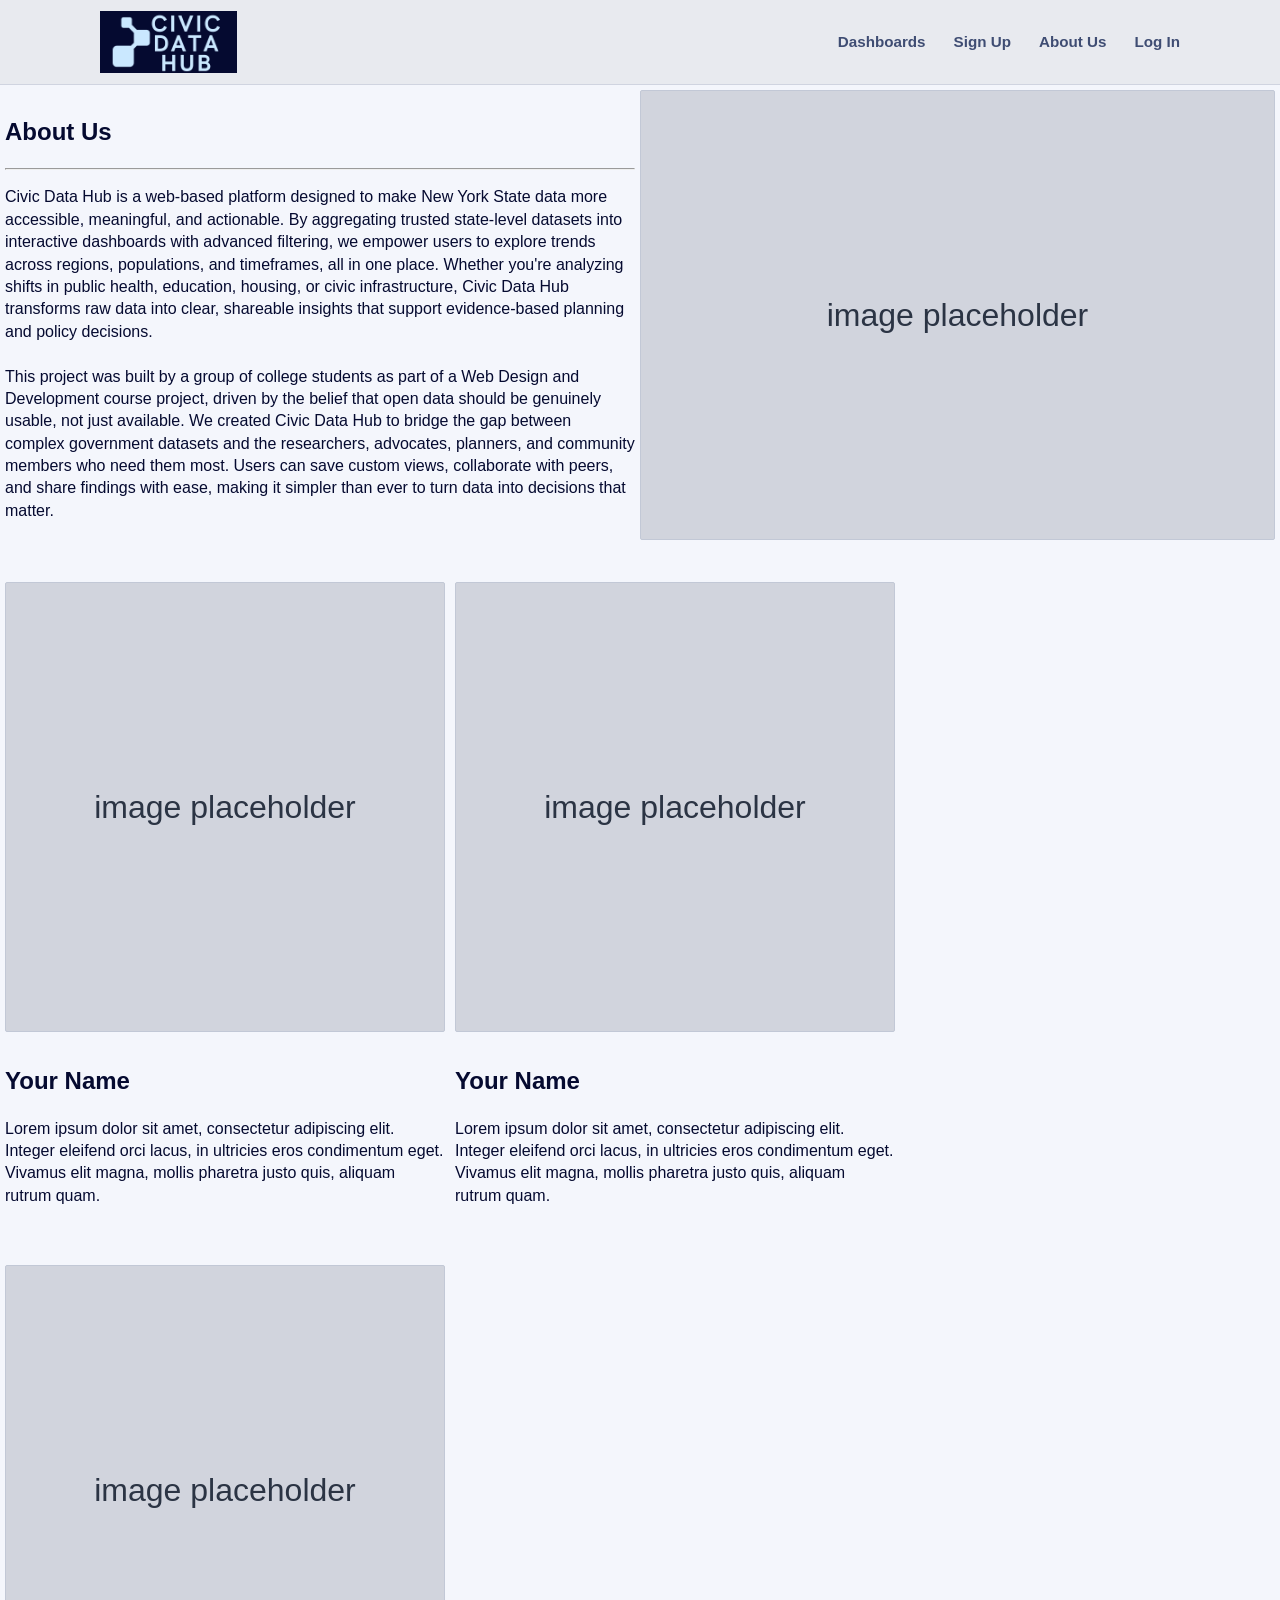
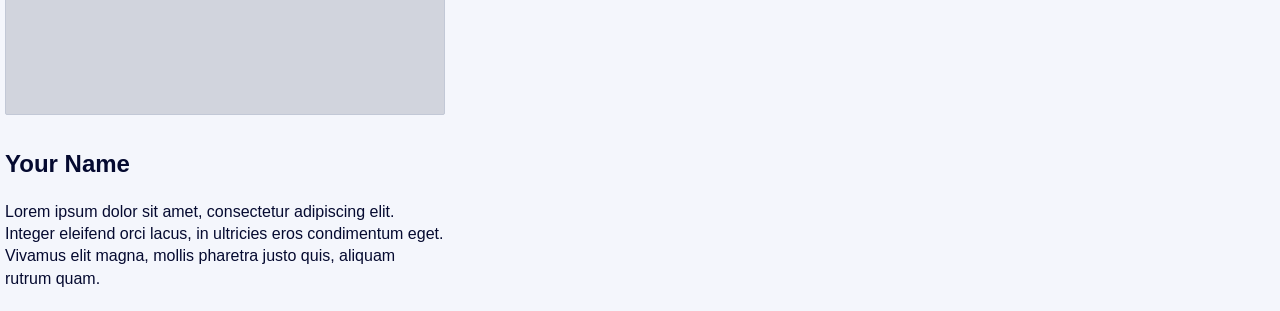
==== about.html @ f91d1399 "Add PHP forms for login, signup, logout. Prepare for MySQL integration." ====
<!doctype html>
<html lang="en">
  <head>
    <meta charset="UTF-8" />
    <meta name="viewport" content="width=device-width, initial-scale=1.0" />
    <title>Civic Data Hub | About</title>
    <link rel="icon" href="assets/favicon.ico" sizes="any" />
    <link rel="icon" type="image/png" sizes="32x32" href="assets/favicon-32.png" />
    <link rel="icon" type="image/png" href="assets/favicon.png" />
    <link rel="apple-touch-icon" href="assets/favicon.png" />
    <link rel="stylesheet" href="styles.css" />
  </head>
  <body>
    <header class="site-header">
      <div class="container nav">
        <a class="brand" href="#" aria-label="Civic Data Hub home">
          <img class="brand-logo" src="assets/logo.png" alt="Civic Data Hub" />
        </a>
        <nav aria-label="Main navigation">
          <ul>
            <li><a href="#dashboards">Dashboards</a></li>
            <li><a href="signup.php">Sign Up</a></li>
            <li><a href="about.html">About Us</a></li>
            <li><a href="login.php">Log In</a></li>
          </ul>
        </nav>
      </div>
    </header>

    <main>
		<section class="about-layout">
			<h1>About Us</h1>
			<hr>
			<p> Civic Data Hub is a web-based platform designed to make New York State data more accessible, 
			meaningful, and actionable. By aggregating trusted state-level datasets into interactive dashboards 
			with advanced filtering, we empower users to explore trends across regions, populations, and timeframes, 
			all in one place. Whether you're analyzing shifts in public health, education, housing, or civic 
			infrastructure, Civic Data Hub transforms raw data into clear, shareable insights that support 
			evidence-based planning and policy decisions.<br><br>This project was built by a group of college 
			students as part of a Web Design and Development course project, driven by the belief that open 
			data should be genuinely usable, not just available. We created Civic Data Hub to bridge the gap 
			between complex government datasets and the researchers, advocates, planners, and community members 
			who need them most. Users can save custom views, collaborate with peers, and share findings with ease, 
			making it simpler than ever to turn data into decisions that matter.</p>
		</section>
		<section class="graphic-placeholder" role="img" style="margin: 5px;">
			image placeholder
		</section>
		<section class="about-row">
			<div class="about-column">
				<p class="graphic-placeholder" role="img">image placeholder</p>
				<h2>Your Name</h2>
				<p>Lorem ipsum dolor sit amet, consectetur adipiscing elit. Integer eleifend orci lacus, 
			in ultricies eros condimentum eget. Vivamus elit magna, mollis pharetra justo quis, aliquam rutrum 
			quam.</p>
			</div>
			<div class="about-column">
				<p class="graphic-placeholder" role="img">image placeholder</p>
				<h2>Your Name</h2>
				<p>Lorem ipsum dolor sit amet, consectetur adipiscing elit. Integer eleifend orci lacus, 
			in ultricies eros condimentum eget. Vivamus elit magna, mollis pharetra justo quis, aliquam rutrum 
			quam.</p>
			</div>
			<div class="about-column">
				<p class="graphic-placeholder" role="img">image placeholder</p>
				<h2>Your Name</h2>
				<p>Lorem ipsum dolor sit amet, consectetur adipiscing elit. Integer eleifend orci lacus, 
			in ultricies eros condimentum eget. Vivamus elit magna, mollis pharetra justo quis, aliquam rutrum 
			quam.</p>
			</div>
		</section>
	</main>
  </body>
</html>
---- styles.css ----
@font-face {
  font-family: "HK Grotesk";
  src: url("fonts/hkgrotesk-light.woff2") format("woff2");
  font-weight: 300;
  font-style: normal;
  font-display: swap;
}

@font-face {
  font-family: "HK Grotesk";
  src: url("fonts/hkgrotesk-regular.woff2") format("woff2");
  font-weight: 400;
  font-style: normal;
  font-display: swap;
}

@font-face {
  font-family: "HK Grotesk";
  src: url("fonts/hkgrotesk-medium.woff2") format("woff2");
  font-weight: 500;
  font-style: normal;
  font-display: swap;
}

@font-face {
  font-family: "HK Grotesk";
  src: url("fonts/hkgrotesk-semibold.woff2") format("woff2");
  font-weight: 600;
  font-style: normal;
  font-display: swap;
}

@font-face {
  font-family: "HK Grotesk";
  src: url("fonts/hkgrotesk-bold.woff2") format("woff2");
  font-weight: 700;
  font-style: normal;
  font-display: swap;
}

:root {
  --bg: #f4f6fc;
  --header-bar: #e8eaef;
  --text: #050a30;
  --muted: #3f4d73;
  --primary: #12229d;
  --primary-dark: #050a30;
  --accent: #233dff;
  --border: #d9e2f2;
  --placeholder-media: #c5c9d4;
  --placeholder-field: #e5e8f0;
  --field-border: #cfd6e6;
  --btn-submit: #6b7280;
  --btn-submit-hover: #4b5563;
}

* {
  box-sizing: border-box;
}

html {
  font-family: "HK Grotesk", sans-serif;
}

body {
  margin: 0;
  font-family: "HK Grotesk", sans-serif;
  color: var(--text);
  background: var(--bg);
  line-height: 1.4;
}

button,
input,
select,
textarea {
  font-family: inherit;
}

.container {
  width: min(1080px, 92%);
  margin: 0 auto;
}

.site-header {
  background: var(--header-bar);
  border-bottom: 1px solid #d0d4e0;
}

.nav {
  display: flex;
  justify-content: space-between;
  align-items: center;
  min-height: 84px;
}

.brand {
  display: inline-flex;
  align-items: center;
  text-decoration: none;
  line-height: 0;
}

.brand-logo {
  display: block;
  height: 62px;
  width: auto;
  max-width: min(300px, 62vw);
}

nav ul {
  list-style: none;
  display: flex;
  flex-wrap: wrap;
  gap: clamp(0.75rem, 3vw, 1.75rem);
  padding: 0;
  margin: 0;
  justify-content: flex-end;
}

nav a {
  color: var(--muted);
  text-decoration: none;
  font-weight: 600;
  font-size: 0.95rem;
}

nav a:hover {
  color: var(--primary);
}

.home-layout {
  padding: 1.8rem 0 2.5rem;
}

.search-row {
  margin-bottom: 1.5rem;
}

.search-placeholder {
  width: min(540px, 90%);
  margin: 0 auto;
  height: 46px;
  border: 1px solid #c8cedd;
  background: var(--placeholder-field);
  color: #2d3748;
  display: grid;
  place-items: center;
  border-radius: 2px;
  font-size: 1.1rem;
  font-weight: 500;
}

.dashboard-row {
  margin-bottom: 2rem;
}

.dashboard-grid {
  display: grid;
  grid-template-columns: repeat(4, minmax(0, 1fr));
  gap: 1.2rem;
}

.dashboard-tile {
  height: 62px;
  border: 1px solid #c6ccda;
  background: #d9dce4;
  color: #1f2937;
  text-decoration: none;
  display: grid;
  place-items: center;
  border-radius: 2px;
  font-size: 1.05rem;
  font-weight: 500;
}

.content-grid {
  display: grid;
  grid-template-columns: 1.35fr 0.65fr;
  gap: 2rem;
  align-items: start;
}

.graphic-placeholder {
  min-height: 450px;
  border: 1px solid #c2c8d6;
  background: #d1d4dd;
  border-radius: 2px;
  display: grid;
  place-items: center;
  color: #2b3444;
  font-size: 2rem;
  text-align: center;
  padding: 1rem;
}

.insight-column {
  display: flex;
  flex-direction: column;
  align-items: center;
  gap: 2rem;
}

.insight-text {
  margin: 1.4rem 0 0;
  width: 100%;
  color: #2f3642;
  font-size: 1.15rem;
  line-height: 1.35;
}

.datapoint-box {
  width: min(220px, 100%);
  height: 130px;
  border: 1px solid #c6ccda;
  background: #d9dce4;
  display: grid;
  place-items: center;
  color: #2b3444;
  font-size: 2rem;
  border-radius: 2px;
}

.about-layout{
  float: left;
  width: 50%;
  padding: 5px;
}

.about-column {
  float: left;
  width: 450px;
  padding: 5px;
}

.about-row::after {
  content: "";
  clear: both;
  display: table;
}

@media (max-width: 920px) {
  .nav {
    flex-wrap: wrap;
    gap: 0.75rem;
    padding: 0.75rem 0;
  }

  .brand-logo {
    height: 54px;
  }

  .dashboard-grid {
    grid-template-columns: repeat(2, minmax(0, 1fr));
  }

  .content-grid {
    grid-template-columns: 1fr;
  }

  .graphic-placeholder {
    min-height: 300px;
    font-size: 1.5rem;
  }

  .insight-column {
    align-items: flex-start;
    gap: 1rem;
  }
}

/* ── Auth pages (login / signup) ────────────────────────── */

.auth-section {
  display: flex;
  justify-content: center;
  padding: 3rem 0 4rem;
}

.auth-card {
  width: min(460px, 100%);
  background: #fff;
  border: 1px solid var(--border);
  border-radius: 6px;
  padding: 2.5rem 2rem;
}

.auth-card h1 {
  margin: 0 0 0.3rem;
  font-size: 1.6rem;
  color: var(--primary-dark);
}

.auth-subtitle {
  margin: 0 0 1.5rem;
  color: var(--muted);
  font-size: 0.95rem;
}

.auth-form {
  display: flex;
  flex-direction: column;
  gap: 1.1rem;
}

.form-group {
  display: flex;
  flex-direction: column;
  gap: 0.3rem;
}

.form-group label {
  font-weight: 600;
  font-size: 0.9rem;
  color: var(--text);
}

.form-group input {
  padding: 0.65rem 0.75rem;
  border: 1px solid var(--field-border);
  border-radius: 4px;
  font-size: 0.95rem;
  background: var(--placeholder-field);
  color: var(--text);
  transition: border-color 0.2s;
}

.form-group input:focus {
  outline: none;
  border-color: var(--accent);
  background: #fff;
}

.btn-submit {
  margin-top: 0.5rem;
  padding: 0.7rem;
  background: var(--btn-submit);
  color: #fff;
  border: none;
  border-radius: 4px;
  font-size: 1rem;
  font-weight: 600;
  cursor: pointer;
  transition: background 0.2s;
}

.btn-submit:hover {
  background: var(--btn-submit-hover);
}

.form-message {
  padding: 0.7rem 0.9rem;
  border-radius: 4px;
  font-size: 0.9rem;
  margin-bottom: 0.5rem;
}

.form-message.error {
  background: #fef2f2;
  color: #991b1b;
  border: 1px solid #fecaca;
}

.form-message.success {
  background: #f0fdf4;
  color: #166534;
  border: 1px solid #bbf7d0;
}

.form-message.success a {
  color: #166534;
  font-weight: 600;
}

.auth-switch {
  margin-top: 1.2rem;
  text-align: center;
  font-size: 0.9rem;
  color: var(--muted);
}

.auth-switch a {
  color: var(--accent);
  text-decoration: none;
  font-weight: 600;
}

.auth-switch a:hover {
  text-decoration: underline;
}
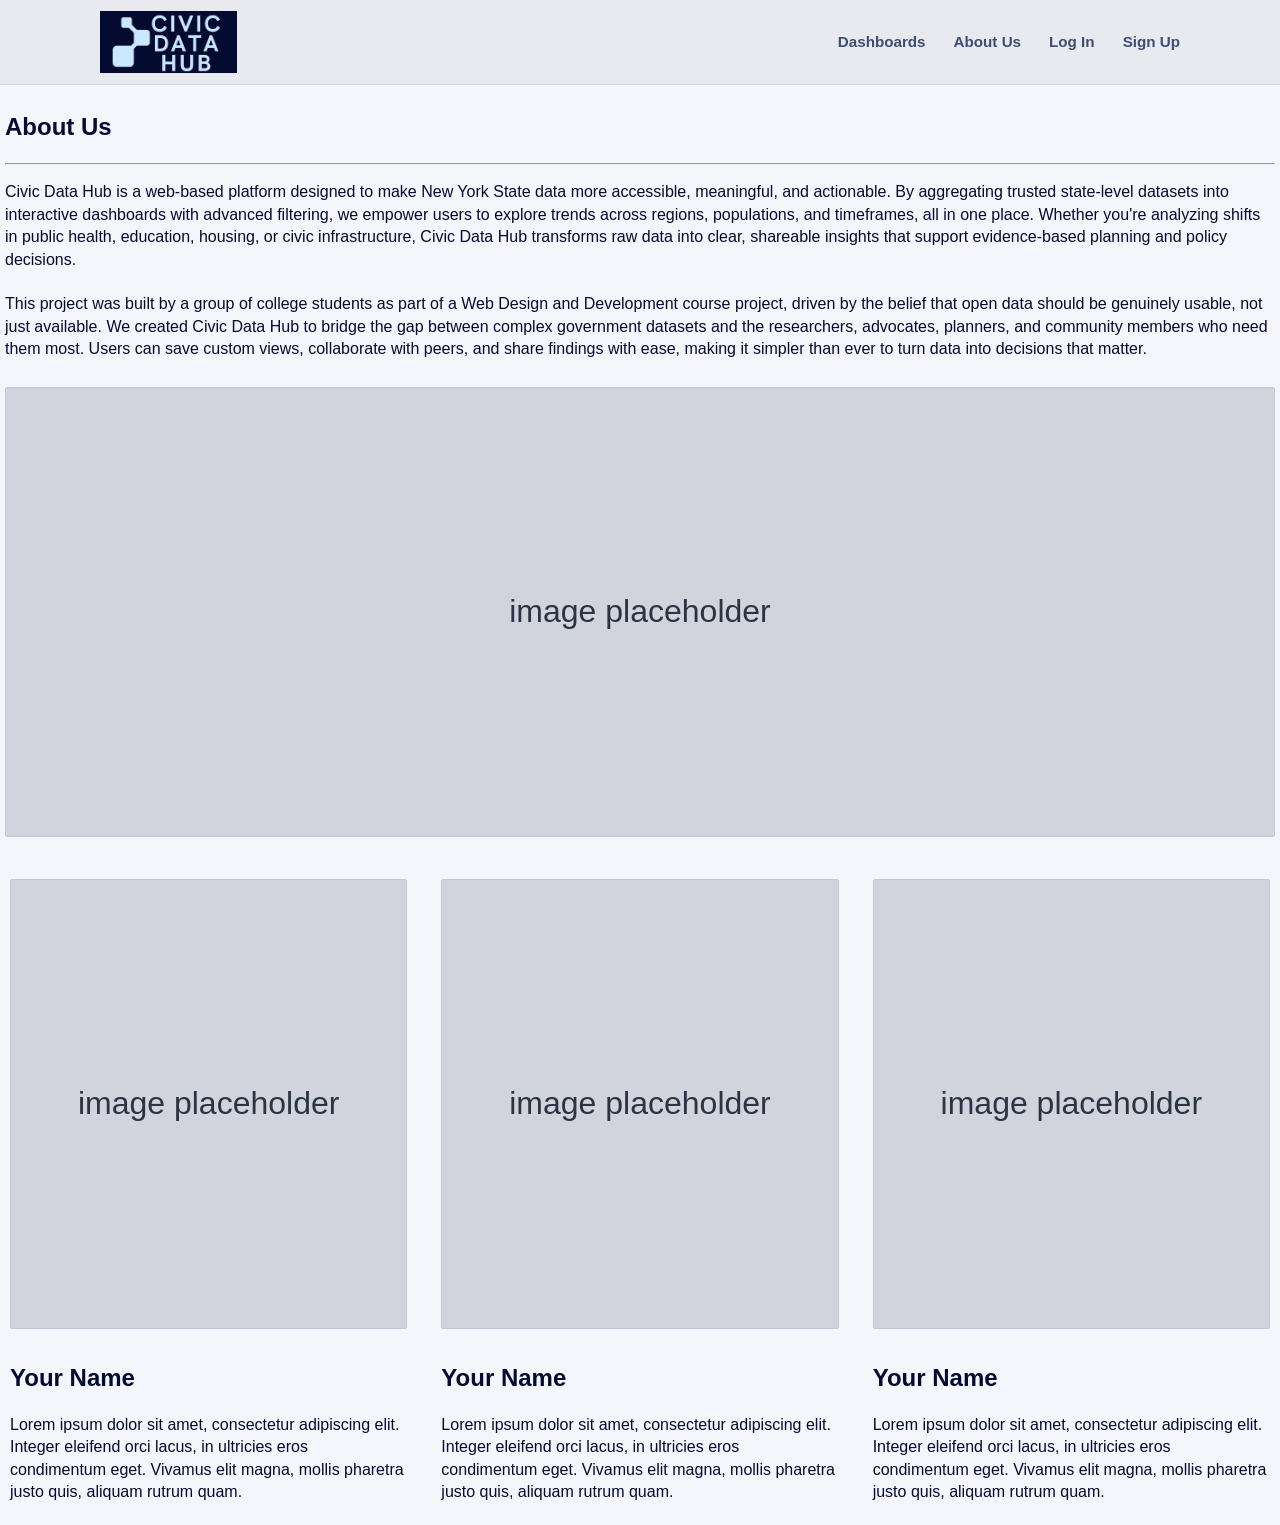
==== commit cb0fbce5: "reorder nav links, condense & organize stylesheet" ====
--- a/about.html
+++ b/about.html
@@ -1,47 +1,49 @@
 <!doctype html>
 <html lang="en">
-  <head>
-    <meta charset="UTF-8" />
-    <meta name="viewport" content="width=device-width, initial-scale=1.0" />
-    <title>Civic Data Hub | About</title>
-    <link rel="icon" href="assets/favicon.ico" sizes="any" />
-    <link rel="icon" type="image/png" sizes="32x32" href="assets/favicon-32.png" />
-    <link rel="icon" type="image/png" href="assets/favicon.png" />
-    <link rel="apple-touch-icon" href="assets/favicon.png" />
-    <link rel="stylesheet" href="styles.css" />
-  </head>
-  <body>
-    <header class="site-header">
-      <div class="container nav">
-        <a class="brand" href="#" aria-label="Civic Data Hub home">
-          <img class="brand-logo" src="assets/logo.png" alt="Civic Data Hub" />
-        </a>
-        <nav aria-label="Main navigation">
-          <ul>
-            <li><a href="#dashboards">Dashboards</a></li>
-            <li><a href="signup.php">Sign Up</a></li>
-            <li><a href="about.html">About Us</a></li>
-            <li><a href="login.php">Log In</a></li>
-          </ul>
-        </nav>
-      </div>
-    </header>
 
-    <main>
+<head>
+	<meta charset="UTF-8" />
+	<meta name="viewport" content="width=device-width, initial-scale=1.0" />
+	<title>Civic Data Hub | About</title>
+	<link rel="icon" href="assets/favicon.ico" sizes="any" />
+	<link rel="icon" type="image/png" sizes="32x32" href="assets/favicon-32.png" />
+	<link rel="icon" type="image/png" href="assets/favicon.png" />
+	<link rel="apple-touch-icon" href="assets/favicon.png" />
+	<link rel="stylesheet" href="styles.css?v=2" />
+</head>
+
+<body>
+	<header class="site-header">
+		<div class="container nav">
+			<a class="brand" href="index.html" aria-label="Civic Data Hub home">
+				<img class="brand-logo" src="assets/logo.png" alt="Civic Data Hub" />
+			</a>
+			<nav aria-label="Main navigation">
+				<ul>
+					<li><a href="index.html#dashboards">Dashboards</a></li>
+					<li><a href="about.html">About Us</a></li>
+					<li><a href="login.php">Log In</a></li>
+					<li><a href="signup.php">Sign Up</a></li>
+				</ul>
+			</nav>
+		</div>
+	</header>
+
+	<main>
 		<section class="about-layout">
 			<h1>About Us</h1>
 			<hr>
-			<p> Civic Data Hub is a web-based platform designed to make New York State data more accessible, 
-			meaningful, and actionable. By aggregating trusted state-level datasets into interactive dashboards 
-			with advanced filtering, we empower users to explore trends across regions, populations, and timeframes, 
-			all in one place. Whether you're analyzing shifts in public health, education, housing, or civic 
-			infrastructure, Civic Data Hub transforms raw data into clear, shareable insights that support 
-			evidence-based planning and policy decisions.<br><br>This project was built by a group of college 
-			students as part of a Web Design and Development course project, driven by the belief that open 
-			data should be genuinely usable, not just available. We created Civic Data Hub to bridge the gap 
-			between complex government datasets and the researchers, advocates, planners, and community members 
-			who need them most. Users can save custom views, collaborate with peers, and share findings with ease, 
-			making it simpler than ever to turn data into decisions that matter.</p>
+			<p> Civic Data Hub is a web-based platform designed to make New York State data more accessible,
+				meaningful, and actionable. By aggregating trusted state-level datasets into interactive dashboards
+				with advanced filtering, we empower users to explore trends across regions, populations, and timeframes,
+				all in one place. Whether you're analyzing shifts in public health, education, housing, or civic
+				infrastructure, Civic Data Hub transforms raw data into clear, shareable insights that support
+				evidence-based planning and policy decisions.<br><br>This project was built by a group of college
+				students as part of a Web Design and Development course project, driven by the belief that open
+				data should be genuinely usable, not just available. We created Civic Data Hub to bridge the gap
+				between complex government datasets and the researchers, advocates, planners, and community members
+				who need them most. Users can save custom views, collaborate with peers, and share findings with ease,
+				making it simpler than ever to turn data into decisions that matter.</p>
 		</section>
 		<section class="graphic-placeholder" role="img" style="margin: 5px;">
 			image placeholder
@@ -50,25 +52,26 @@
 			<div class="about-column">
 				<p class="graphic-placeholder" role="img">image placeholder</p>
 				<h2>Your Name</h2>
-				<p>Lorem ipsum dolor sit amet, consectetur adipiscing elit. Integer eleifend orci lacus, 
-			in ultricies eros condimentum eget. Vivamus elit magna, mollis pharetra justo quis, aliquam rutrum 
-			quam.</p>
+				<p>Lorem ipsum dolor sit amet, consectetur adipiscing elit. Integer eleifend orci lacus,
+					in ultricies eros condimentum eget. Vivamus elit magna, mollis pharetra justo quis, aliquam rutrum
+					quam.</p>
 			</div>
 			<div class="about-column">
 				<p class="graphic-placeholder" role="img">image placeholder</p>
 				<h2>Your Name</h2>
-				<p>Lorem ipsum dolor sit amet, consectetur adipiscing elit. Integer eleifend orci lacus, 
-			in ultricies eros condimentum eget. Vivamus elit magna, mollis pharetra justo quis, aliquam rutrum 
-			quam.</p>
+				<p>Lorem ipsum dolor sit amet, consectetur adipiscing elit. Integer eleifend orci lacus,
+					in ultricies eros condimentum eget. Vivamus elit magna, mollis pharetra justo quis, aliquam rutrum
+					quam.</p>
 			</div>
 			<div class="about-column">
 				<p class="graphic-placeholder" role="img">image placeholder</p>
 				<h2>Your Name</h2>
-				<p>Lorem ipsum dolor sit amet, consectetur adipiscing elit. Integer eleifend orci lacus, 
-			in ultricies eros condimentum eget. Vivamus elit magna, mollis pharetra justo quis, aliquam rutrum 
-			quam.</p>
+				<p>Lorem ipsum dolor sit amet, consectetur adipiscing elit. Integer eleifend orci lacus,
+					in ultricies eros condimentum eget. Vivamus elit magna, mollis pharetra justo quis, aliquam rutrum
+					quam.</p>
 			</div>
 		</section>
 	</main>
-  </body>
-</html>
+</body>
+
+</html>
--- a/styles.css
+++ b/styles.css
@@ -1,3 +1,5 @@
+/* ================= FONTS ====================== */
+
 @font-face {
   font-family: "HK Grotesk";
   src: url("fonts/hkgrotesk-light.woff2") format("woff2");
@@ -37,6 +39,8 @@
   font-style: normal;
   font-display: swap;
 }
+
+/* ================= VARIABLES ====================== */
 
 :root {
   --bg: #f4f6fc;
@@ -47,19 +51,18 @@
   --primary-dark: #050a30;
   --accent: #233dff;
   --border: #d9e2f2;
-  --placeholder-media: #c5c9d4;
-  --placeholder-field: #e5e8f0;
+  --placeholder-bg: #d1d4dd;
+  --placeholder-border: #c2c8d6;
+  --field-bg: #e5e8f0;
   --field-border: #cfd6e6;
-  --btn-submit: #6b7280;
-  --btn-submit-hover: #4b5563;
-}
-
-* {
+  --btn-bg: #6b7280;
+  --btn-hover: #4b5563;
+}
+
+/* ================= BASE ====================== */
+
+*, *::before, *::after {
   box-sizing: border-box;
-}
-
-html {
-  font-family: "HK Grotesk", sans-serif;
 }
 
 body {
@@ -70,17 +73,22 @@
   line-height: 1.4;
 }
 
-button,
-input,
-select,
-textarea {
+button, input, select, textarea {
   font-family: inherit;
 }
+
+h1, h2, h3 {
+  color: var(--primary-dark);
+}
+
+/* ================= LAYOUT ====================== */
 
 .container {
   width: min(1080px, 92%);
   margin: 0 auto;
 }
+
+/* ================= HEADER & NAV ====================== */
 
 .site-header {
   background: var(--header-bar);
@@ -129,21 +137,19 @@
   color: var(--primary);
 }
 
+/* ================= HOME PAGE ====================== */
+
 .home-layout {
   padding: 1.8rem 0 2.5rem;
 }
 
-.search-row {
-  margin-bottom: 1.5rem;
-}
-
 .search-placeholder {
   width: min(540px, 90%);
-  margin: 0 auto;
+  margin: 0 auto 1.5rem;
   height: 46px;
   border: 1px solid #c8cedd;
-  background: var(--placeholder-field);
-  color: #2d3748;
+  background: var(--field-bg);
+  color: var(--text);
   display: grid;
   place-items: center;
   border-radius: 2px;
@@ -151,14 +157,11 @@
   font-weight: 500;
 }
 
-.dashboard-row {
-  margin-bottom: 2rem;
-}
-
 .dashboard-grid {
   display: grid;
   grid-template-columns: repeat(4, minmax(0, 1fr));
   gap: 1.2rem;
+  margin-bottom: 2rem;
 }
 
 .dashboard-tile {
@@ -183,8 +186,8 @@
 
 .graphic-placeholder {
   min-height: 450px;
-  border: 1px solid #c2c8d6;
-  background: #d1d4dd;
+  border: 1px solid var(--placeholder-border);
+  background: var(--placeholder-bg);
   border-radius: 2px;
   display: grid;
   place-items: center;
@@ -221,24 +224,248 @@
   border-radius: 2px;
 }
 
-.about-layout{
-  float: left;
-  width: 50%;
+/* ================= ABOUT PAGE ====================== */
+
+.about-layout {
+  width: 100%;
   padding: 5px;
 }
 
+.about-row {
+  display: flex;
+  flex-wrap: wrap;
+  gap: 1.5rem;
+  padding: 0 5px;
+}
+
 .about-column {
-  float: left;
-  width: 450px;
+  flex: 1 1 260px;
+  min-width: 0;
   padding: 5px;
 }
 
-.about-row::after {
-  content: "";
-  clear: both;
-  display: table;
-}
-
+/* ================= SHARED COMPONENTS ====================== */
+
+/* Muted subtitle text used on auth and account pages */
+.muted-text {
+  margin: 0 0 1.2rem;
+  color: var(--muted);
+  font-size: 0.9rem;
+}
+
+/* Card: white bordered box used on auth and account pages */
+.card {
+  background: #fff;
+  border: 1px solid var(--border);
+  border-radius: 6px;
+  padding: 2rem;
+}
+
+/* Form inputs */
+.form-group {
+  display: flex;
+  flex-direction: column;
+  gap: 0.3rem;
+  margin-bottom: 1.1rem;
+}
+
+.form-group label {
+  font-weight: 600;
+  font-size: 0.9rem;
+}
+
+.form-group input {
+  padding: 0.65rem 0.75rem;
+  border: 1px solid var(--field-border);
+  border-radius: 4px;
+  font-size: 0.95rem;
+  background: var(--field-bg);
+  color: var(--text);
+  transition: border-color 0.2s;
+}
+
+.form-group input:focus {
+  outline: none;
+  border-color: var(--accent);
+  background: #fff;
+}
+
+/* Primary action button */
+.btn {
+  display: block;
+  width: 100%;
+  margin-top: 0.5rem;
+  padding: 0.7rem;
+  background: var(--btn-bg);
+  color: #fff;
+  border: none;
+  border-radius: 4px;
+  font-size: 1rem;
+  font-weight: 600;
+  cursor: pointer;
+  text-align: center;
+  text-decoration: none;
+  transition: background 0.2s;
+}
+
+.btn:hover {
+  background: var(--btn-hover);
+}
+
+.btn.btn-danger {
+  background: #dc2626;
+}
+
+.btn.btn-danger:hover {
+  background: #b91c1c;
+}
+
+/* Inline status messages */
+.msg {
+  padding: 0.7rem 0.9rem;
+  border-radius: 4px;
+  font-size: 0.9rem;
+  margin-bottom: 0.75rem;
+}
+
+.msg.error {
+  background: #fef2f2;
+  color: #991b1b;
+  border: 1px solid #fecaca;
+}
+
+.msg.success {
+  background: #f0fdf4;
+  color: #166534;
+  border: 1px solid #bbf7d0;
+}
+
+.msg.success a {
+  color: #166534;
+  font-weight: 600;
+}
+
+/* ================= AUTH PAGES ====================== */
+
+.auth-section {
+  display: flex;
+  justify-content: center;
+  padding: 3rem 0 4rem;
+}
+
+.auth-section .card {
+  width: min(460px, 100%);
+  padding: 2.5rem 2rem;
+}
+
+.auth-section h1 {
+  margin: 0 0 0.3rem;
+  font-size: 1.6rem;
+}
+
+.auth-form {
+  display: flex;
+  flex-direction: column;
+}
+
+/* "Already have account?" switch link */
+.auth-switch {
+  margin-top: 1.2rem;
+  text-align: center;
+  font-size: 0.9rem;
+  color: var(--muted);
+}
+
+.auth-switch a {
+  color: var(--accent);
+  text-decoration: none;
+  font-weight: 600;
+}
+
+.auth-switch a:hover {
+  text-decoration: underline;
+}
+
+/* ================= ACCOUNT PAGE ====================== */
+
+.account-section {
+  padding: 2.5rem 0 4rem;
+}
+
+.account-section .container {
+  display: grid;
+  grid-template-columns: 1fr 1.4fr;
+  gap: 1.5rem;
+  align-items: start;
+}
+
+.account-section h2 {
+  margin: 0 0 1rem;
+  font-size: 1.1rem;
+}
+
+/* Detail rows (username, email, etc.) */
+.detail-row {
+  display: flex;
+  justify-content: space-between;
+  padding: 0.6rem 0;
+  border-bottom: 1px solid #eef0f6;
+  font-size: 0.9rem;
+}
+
+.detail-row:last-of-type {
+  border-bottom: none;
+}
+
+.detail-row strong {
+  color: var(--muted);
+  font-weight: 600;
+}
+
+/* Saved views grid */
+.views-grid {
+  display: grid;
+  grid-template-columns: repeat(auto-fill, minmax(200px, 1fr));
+  gap: 1rem;
+}
+
+.view-tile {
+  padding: 1rem;
+  border: 1px solid var(--border);
+  border-radius: 4px;
+  background: var(--bg);
+}
+
+.view-tile h3 {
+  margin: 0 0 0.3rem;
+  font-size: 0.95rem;
+}
+
+.view-tile p {
+  margin: 0.25rem 0 0;
+  font-size: 0.8rem;
+  color: var(--muted);
+}
+
+/* Empty state */
+.empty-state {
+  text-align: center;
+  padding: 2rem 1rem;
+  color: var(--muted);
+}
+
+.empty-state p {
+  margin: 0 0 1rem;
+}
+
+.empty-state .btn {
+  width: auto;
+  display: inline-block;
+  padding: 0.6rem 1.4rem;
+}
+
+/* ================= MEDIA QUERIES ====================== */
+/* --- Tablet --- */
 @media (max-width: 920px) {
   .nav {
     flex-wrap: wrap;
@@ -254,7 +481,7 @@
     grid-template-columns: repeat(2, minmax(0, 1fr));
   }
 
-  .content-grid {
+  .content-grid, .account-section .container {
     grid-template-columns: 1fr;
   }
 
@@ -267,124 +494,31 @@
     align-items: flex-start;
     gap: 1rem;
   }
-}
-
-/* ── Auth pages (login / signup) ────────────────────────── */
-
-.auth-section {
-  display: flex;
-  justify-content: center;
-  padding: 3rem 0 4rem;
-}
-
-.auth-card {
-  width: min(460px, 100%);
-  background: #fff;
-  border: 1px solid var(--border);
-  border-radius: 6px;
-  padding: 2.5rem 2rem;
-}
-
-.auth-card h1 {
-  margin: 0 0 0.3rem;
-  font-size: 1.6rem;
-  color: var(--primary-dark);
-}
-
-.auth-subtitle {
-  margin: 0 0 1.5rem;
-  color: var(--muted);
-  font-size: 0.95rem;
-}
-
-.auth-form {
-  display: flex;
-  flex-direction: column;
-  gap: 1.1rem;
-}
-
-.form-group {
-  display: flex;
-  flex-direction: column;
-  gap: 0.3rem;
-}
-
-.form-group label {
-  font-weight: 600;
-  font-size: 0.9rem;
-  color: var(--text);
-}
-
-.form-group input {
-  padding: 0.65rem 0.75rem;
-  border: 1px solid var(--field-border);
-  border-radius: 4px;
-  font-size: 0.95rem;
-  background: var(--placeholder-field);
-  color: var(--text);
-  transition: border-color 0.2s;
-}
-
-.form-group input:focus {
-  outline: none;
-  border-color: var(--accent);
-  background: #fff;
-}
-
-.btn-submit {
-  margin-top: 0.5rem;
-  padding: 0.7rem;
-  background: var(--btn-submit);
-  color: #fff;
-  border: none;
-  border-radius: 4px;
-  font-size: 1rem;
-  font-weight: 600;
-  cursor: pointer;
-  transition: background 0.2s;
-}
-
-.btn-submit:hover {
-  background: var(--btn-submit-hover);
-}
-
-.form-message {
-  padding: 0.7rem 0.9rem;
-  border-radius: 4px;
-  font-size: 0.9rem;
-  margin-bottom: 0.5rem;
-}
-
-.form-message.error {
-  background: #fef2f2;
-  color: #991b1b;
-  border: 1px solid #fecaca;
-}
-
-.form-message.success {
-  background: #f0fdf4;
-  color: #166534;
-  border: 1px solid #bbf7d0;
-}
-
-.form-message.success a {
-  color: #166534;
-  font-weight: 600;
-}
-
-.auth-switch {
-  margin-top: 1.2rem;
-  text-align: center;
-  font-size: 0.9rem;
-  color: var(--muted);
-}
-
-.auth-switch a {
-  color: var(--accent);
-  text-decoration: none;
-  font-weight: 600;
-}
-
-.auth-switch a:hover {
-  text-decoration: underline;
-}
+
+  .about-column {
+    flex: 1 1 100%;
+  }
+
+  .auth-section .card {
+    padding: 1.75rem 1.25rem;
+  }
+}
+
+/* --- Mobile --- */
+@media (max-width: 480px) {
+  nav ul {
+    gap: 0.5rem;
+  }
+
+  nav a {
+    font-size: 0.85rem;
+  }
+
+  .dashboard-grid {
+    grid-template-columns: 1fr 1fr;
+  }
+
+  .auth-section .card {
+    padding: 1.25rem 1rem;
+  }
+}
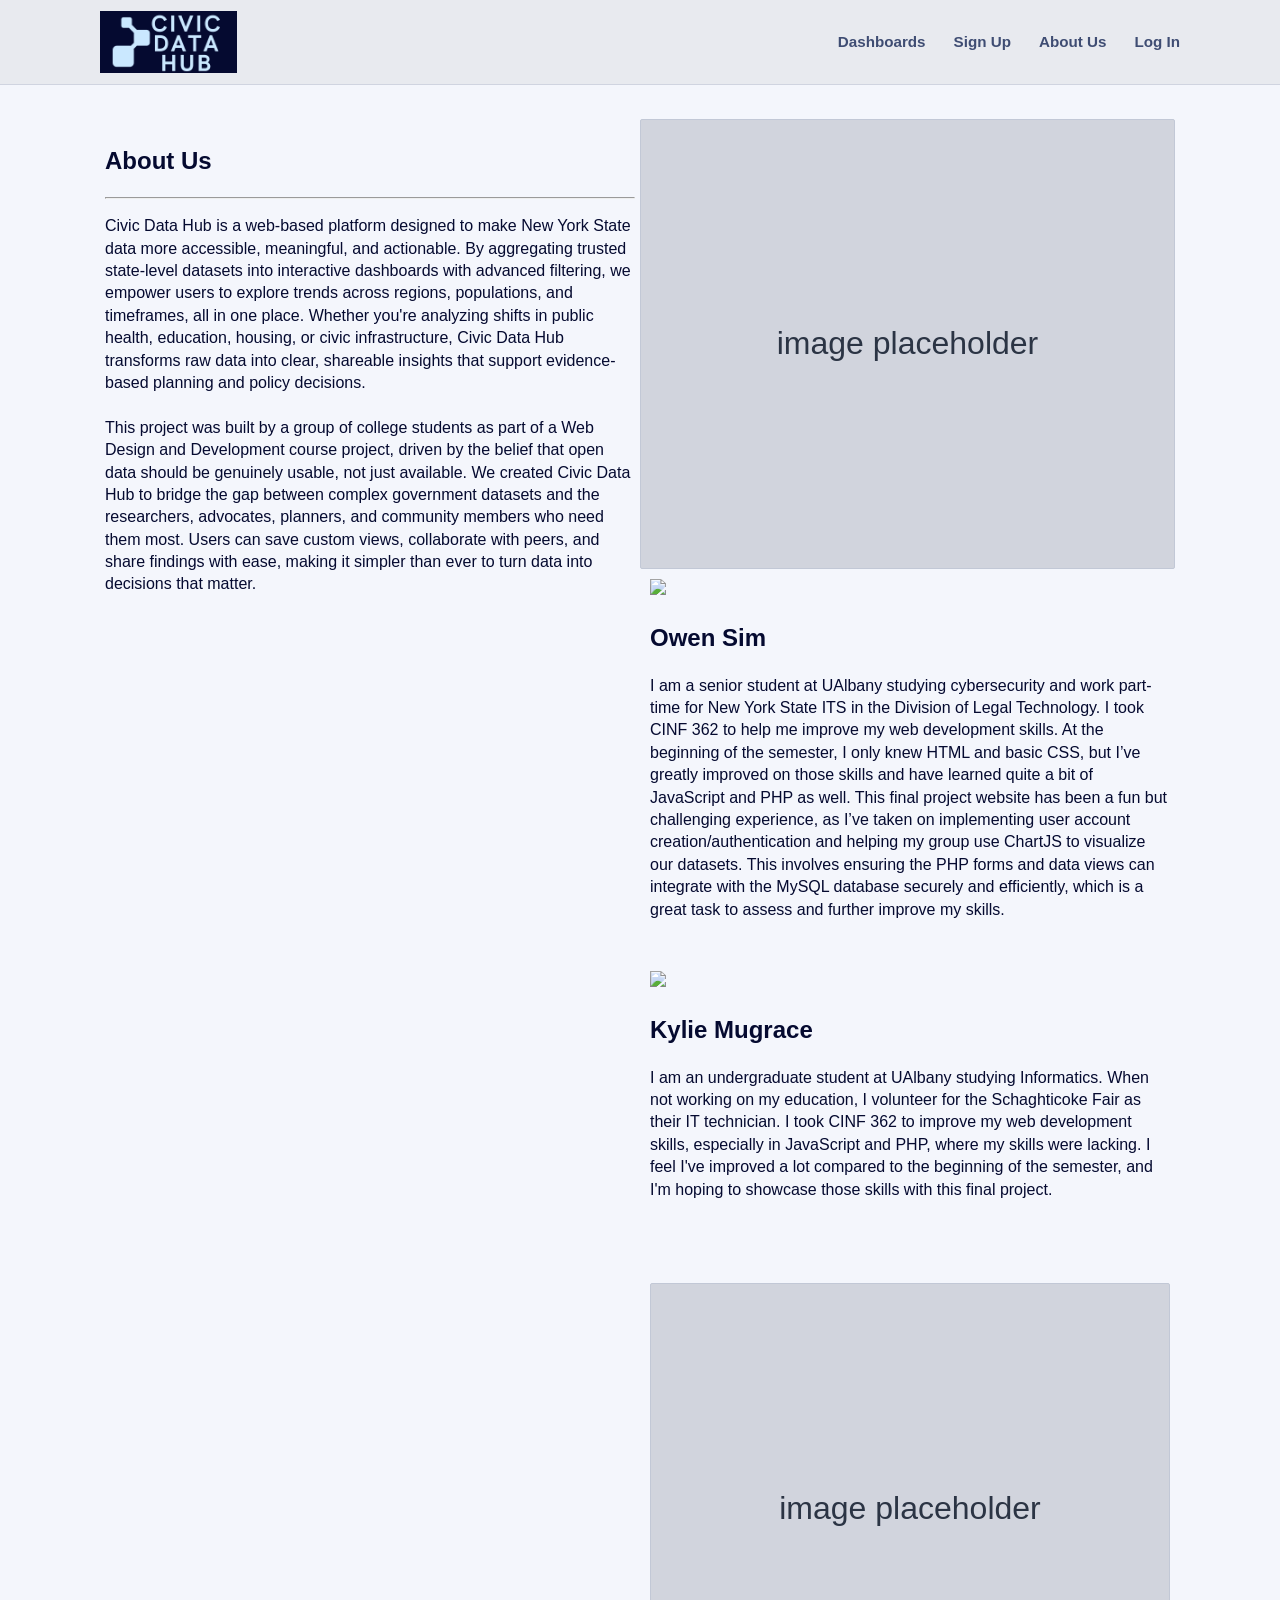
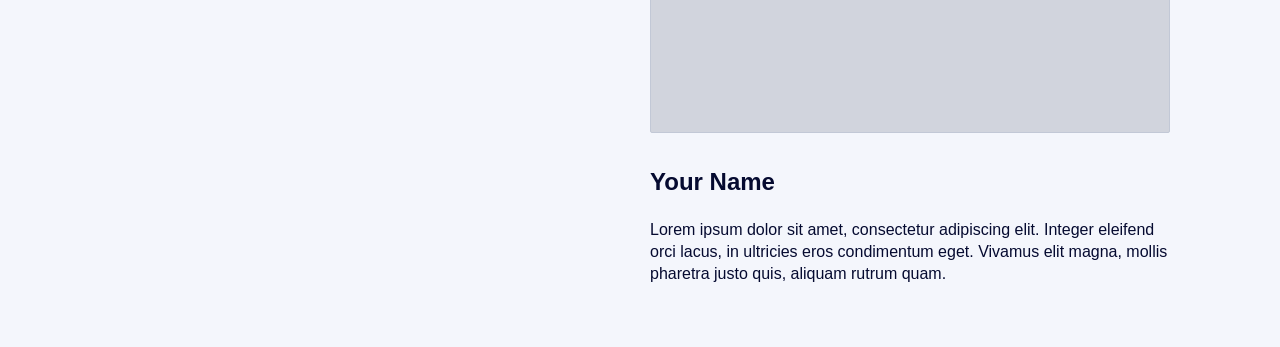
==== commit 0fd00bf5: "Add files via upload" ====
--- a/about.html
+++ b/about.html
@@ -9,7 +9,7 @@
 	<link rel="icon" type="image/png" sizes="32x32" href="assets/favicon-32.png" />
 	<link rel="icon" type="image/png" href="assets/favicon.png" />
 	<link rel="apple-touch-icon" href="assets/favicon.png" />
-	<link rel="stylesheet" href="styles.css?v=2" />
+	<link rel="stylesheet" href="styles.css" />
 </head>
 
 <body>
@@ -21,19 +21,19 @@
 			<nav aria-label="Main navigation">
 				<ul>
 					<li><a href="index.html#dashboards">Dashboards</a></li>
+					<li><a href="signup.php">Sign Up</a></li>
 					<li><a href="about.html">About Us</a></li>
 					<li><a href="login.php">Log In</a></li>
-					<li><a href="signup.php">Sign Up</a></li>
 				</ul>
 			</nav>
 		</div>
 	</header>
-
-	<main>
-		<section class="about-layout">
-			<h1>About Us</h1>
-			<hr>
-			<p> Civic Data Hub is a web-based platform designed to make New York State data more accessible,
+	<main class="about-layout">
+		<div class="container">
+			<section class="about-text">
+				<h1>About Us</h1>
+				<hr>
+				<p> Civic Data Hub is a web-based platform designed to make New York State data more accessible,
 				meaningful, and actionable. By aggregating trusted state-level datasets into interactive dashboards
 				with advanced filtering, we empower users to explore trends across regions, populations, and timeframes,
 				all in one place. Whether you're analyzing shifts in public health, education, housing, or civic
@@ -44,31 +44,37 @@
 				between complex government datasets and the researchers, advocates, planners, and community members
 				who need them most. Users can save custom views, collaborate with peers, and share findings with ease,
 				making it simpler than ever to turn data into decisions that matter.</p>
-		</section>
-		<section class="graphic-placeholder" role="img" style="margin: 5px;">
-			image placeholder
-		</section>
-		<section class="about-row">
-			<div class="about-column">
-				<p class="graphic-placeholder" role="img">image placeholder</p>
-				<h2>Your Name</h2>
-				<p>Lorem ipsum dolor sit amet, consectetur adipiscing elit. Integer eleifend orci lacus,
+			</section>
+			<section class="graphic-placeholder" role="img" style="margin: 5px;">
+				image placeholder
+			</section>
+			<section class="about-row">
+				<div class="about-column">
+					<img src="assets/Portrait-OS.png" role="img">
+					<h2>Owen Sim</h2>
+					<p>I am a senior student at UAlbany studying cybersecurity and work part-time for New York State ITS 
+					in the Division of Legal Technology. I took CINF 362 to help me improve my web development skills. At 
+					the beginning of the semester, I only knew HTML and basic CSS, but I’ve greatly improved on those skills 
+					and have learned quite a bit of JavaScript and PHP as well. This final project website has been a fun but 
+					challenging experience, as I’ve taken on implementing user account creation/authentication and helping my 
+					group use ChartJS to visualize our datasets. This involves ensuring the PHP forms and data views can integrate 
+					with the MySQL database securely and efficiently, which is a great task to assess and further improve my skills.</p>
+				</div>
+				<div class="about-column">
+					<img src="assets/Portrait-KM.png" role="img">
+					<h2>Kylie Mugrace</h2>
+					<p>I am an undergraduate student at UAlbany studying Informatics. When not working on my education, I volunteer 
+					for the Schaghticoke Fair as their IT technician. I took CINF 362 to improve my web development skills, especially 
+					in JavaScript and PHP, where my skills were lacking. I feel I've improved a lot compared to the beginning of the 
+					semester, and I'm hoping to showcase those skills with this final project.</p>
+				</div>
+				<div class="about-column">
+					<p class="graphic-placeholder" role="img">image placeholder</p>
+					<h2>Your Name</h2>
+					<p>Lorem ipsum dolor sit amet, consectetur adipiscing elit. Integer eleifend orci lacus,
 					in ultricies eros condimentum eget. Vivamus elit magna, mollis pharetra justo quis, aliquam rutrum
 					quam.</p>
-			</div>
-			<div class="about-column">
-				<p class="graphic-placeholder" role="img">image placeholder</p>
-				<h2>Your Name</h2>
-				<p>Lorem ipsum dolor sit amet, consectetur adipiscing elit. Integer eleifend orci lacus,
-					in ultricies eros condimentum eget. Vivamus elit magna, mollis pharetra justo quis, aliquam rutrum
-					quam.</p>
-			</div>
-			<div class="about-column">
-				<p class="graphic-placeholder" role="img">image placeholder</p>
-				<h2>Your Name</h2>
-				<p>Lorem ipsum dolor sit amet, consectetur adipiscing elit. Integer eleifend orci lacus,
-					in ultricies eros condimentum eget. Vivamus elit magna, mollis pharetra justo quis, aliquam rutrum
-					quam.</p>
+				</div>
 			</div>
 		</section>
 	</main>
--- a/styles.css
+++ b/styles.css
@@ -227,8 +227,13 @@
 /* ================= ABOUT PAGE ====================== */
 
 .about-layout {
-  width: 100%;
+  padding: 1.8rem 0 2.5rem;
+}
+
+.about-text {
+  width: 50%;
   padding: 5px;
+  float: left;
 }
 
 .about-row {
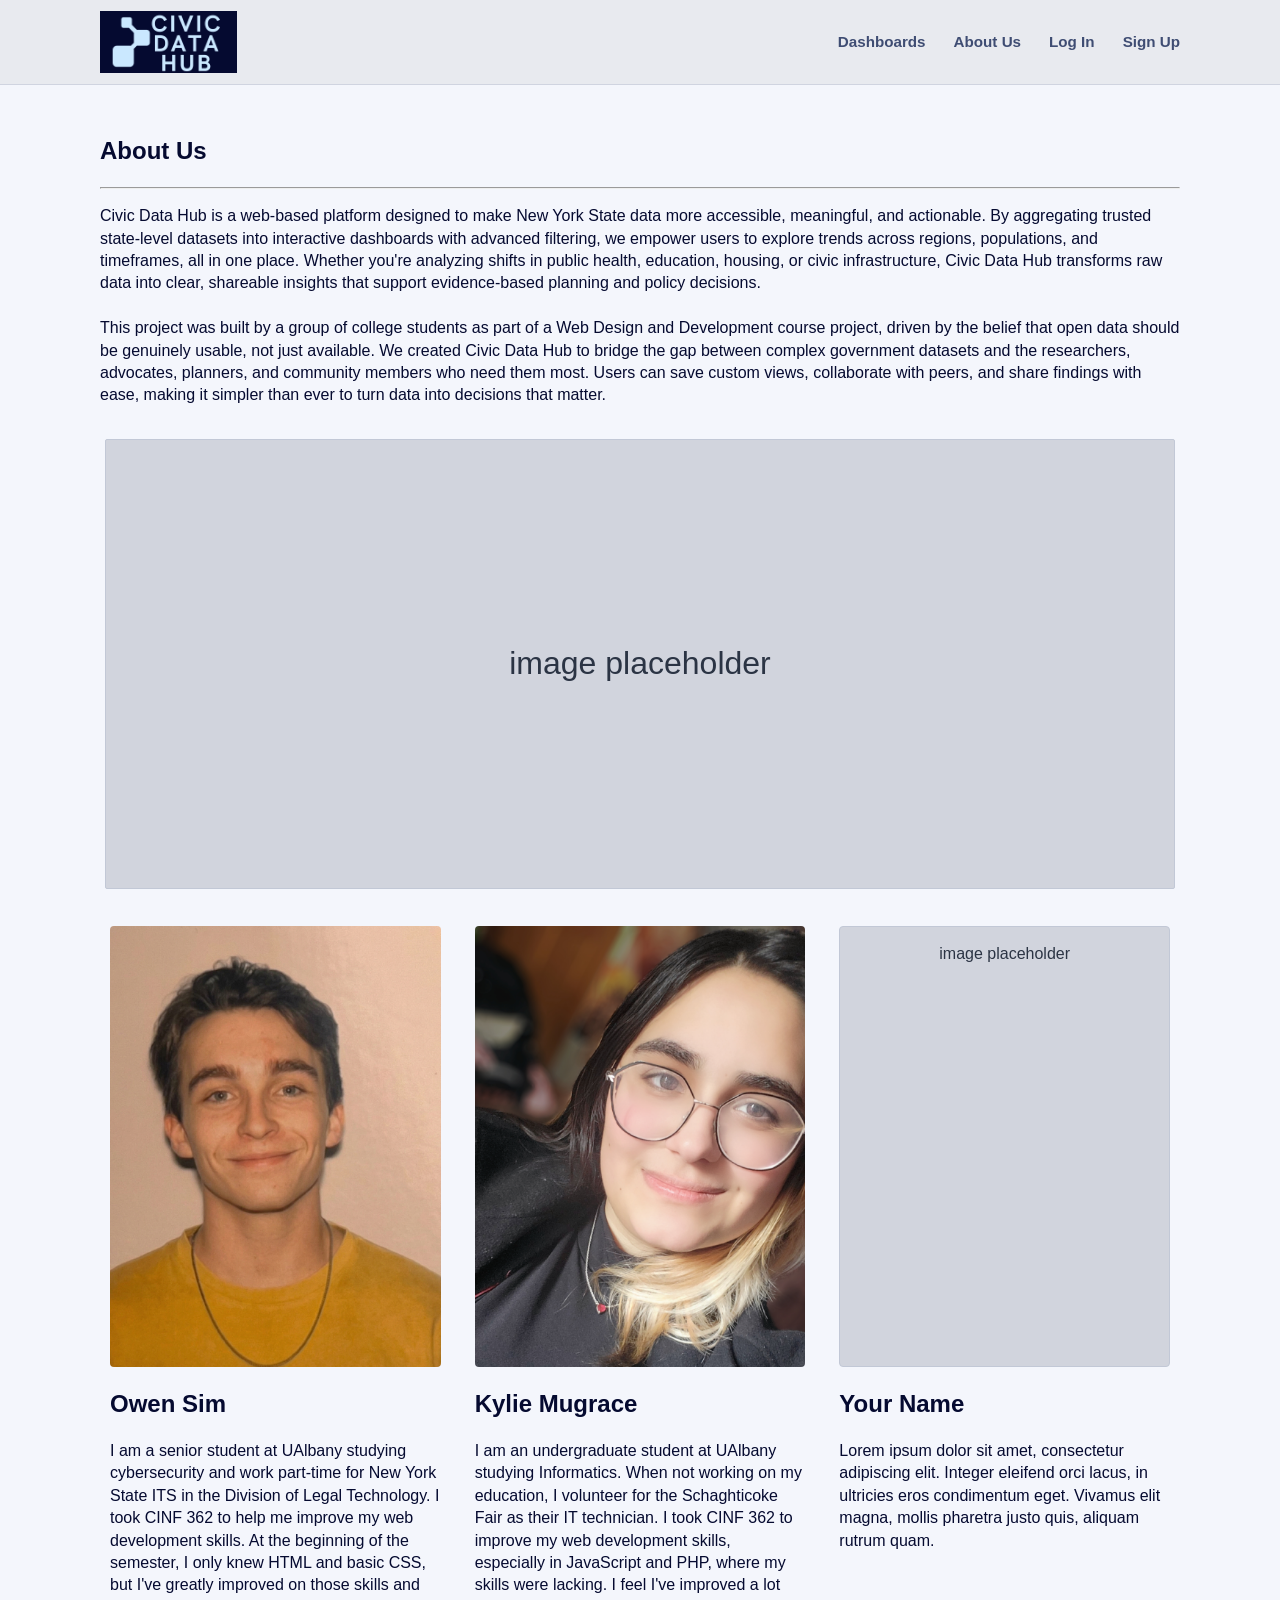
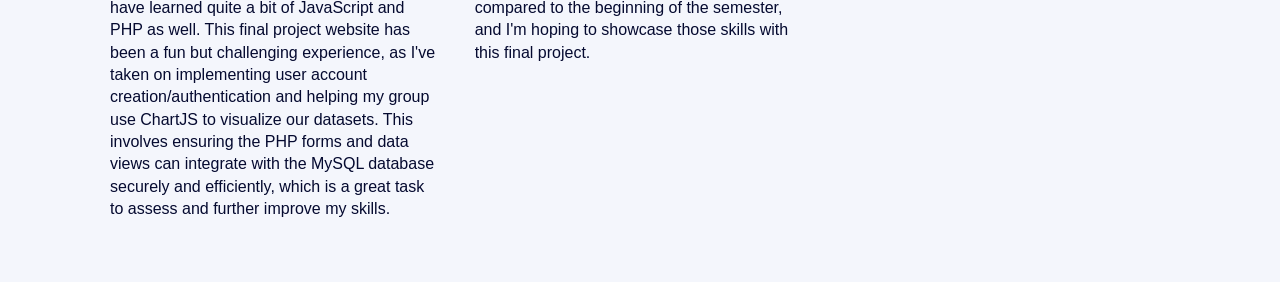
==== commit 43f69df9: "adjust stylesheet for profile images, increment version numbers on all pages" ====
--- a/about.html
+++ b/about.html
@@ -9,7 +9,7 @@
 	<link rel="icon" type="image/png" sizes="32x32" href="assets/favicon-32.png" />
 	<link rel="icon" type="image/png" href="assets/favicon.png" />
 	<link rel="apple-touch-icon" href="assets/favicon.png" />
-	<link rel="stylesheet" href="styles.css" />
+	<link rel="stylesheet" href="styles.css?v=3" />
 </head>
 
 <body>
@@ -21,62 +21,68 @@
 			<nav aria-label="Main navigation">
 				<ul>
 					<li><a href="index.html#dashboards">Dashboards</a></li>
-					<li><a href="signup.php">Sign Up</a></li>
 					<li><a href="about.html">About Us</a></li>
 					<li><a href="login.php">Log In</a></li>
+					<li><a href="signup.php">Sign Up</a></li>
 				</ul>
 			</nav>
 		</div>
 	</header>
+
 	<main class="about-layout">
 		<div class="container">
-			<section class="about-text">
+
+			<section class="about-intro">
 				<h1>About Us</h1>
 				<hr>
-				<p> Civic Data Hub is a web-based platform designed to make New York State data more accessible,
-				meaningful, and actionable. By aggregating trusted state-level datasets into interactive dashboards
-				with advanced filtering, we empower users to explore trends across regions, populations, and timeframes,
-				all in one place. Whether you're analyzing shifts in public health, education, housing, or civic
-				infrastructure, Civic Data Hub transforms raw data into clear, shareable insights that support
-				evidence-based planning and policy decisions.<br><br>This project was built by a group of college
-				students as part of a Web Design and Development course project, driven by the belief that open
-				data should be genuinely usable, not just available. We created Civic Data Hub to bridge the gap
-				between complex government datasets and the researchers, advocates, planners, and community members
-				who need them most. Users can save custom views, collaborate with peers, and share findings with ease,
-				making it simpler than ever to turn data into decisions that matter.</p>
+				<p>Civic Data Hub is a web-based platform designed to make New York State data more accessible,
+					meaningful, and actionable. By aggregating trusted state-level datasets into interactive dashboards
+					with advanced filtering, we empower users to explore trends across regions, populations, and
+					timeframes, all in one place. Whether you're analyzing shifts in public health, education, housing,
+					or civic infrastructure, Civic Data Hub transforms raw data into clear, shareable insights that
+					support evidence-based planning and policy decisions.<br><br>This project was built by a group of
+					college students as part of a Web Design and Development course project, driven by the belief that
+					open data should be genuinely usable, not just available. We created Civic Data Hub to bridge the
+					gap between complex government datasets and the researchers, advocates, planners, and community
+					members who need them most. Users can save custom views, collaborate with peers, and share findings
+					with ease, making it simpler than ever to turn data into decisions that matter.</p>
 			</section>
-			<section class="graphic-placeholder" role="img" style="margin: 5px;">
+			<section class="graphic-placeholder" role="img" style="margin: 5px; margin-bottom: 2rem;">
 				image placeholder
 			</section>
+
 			<section class="about-row">
 				<div class="about-column">
-					<img src="assets/Portrait-OS.png" role="img">
+					<img src="assets/Portrait-OS.png" alt="Portrait of Owen Sim" class="portrait" />
 					<h2>Owen Sim</h2>
-					<p>I am a senior student at UAlbany studying cybersecurity and work part-time for New York State ITS 
-					in the Division of Legal Technology. I took CINF 362 to help me improve my web development skills. At 
-					the beginning of the semester, I only knew HTML and basic CSS, but I’ve greatly improved on those skills 
-					and have learned quite a bit of JavaScript and PHP as well. This final project website has been a fun but 
-					challenging experience, as I’ve taken on implementing user account creation/authentication and helping my 
-					group use ChartJS to visualize our datasets. This involves ensuring the PHP forms and data views can integrate 
-					with the MySQL database securely and efficiently, which is a great task to assess and further improve my skills.</p>
+					<p>I am a senior student at UAlbany studying cybersecurity and work part-time for New York State ITS
+						in the Division of Legal Technology. I took CINF 362 to help me improve my web development
+						skills. At the beginning of the semester, I only knew HTML and basic CSS, but I've greatly
+						improved on those skills and have learned quite a bit of JavaScript and PHP as well. This final
+						project website has been a fun but challenging experience, as I've taken on implementing user
+						account creation/authentication and helping my group use ChartJS to visualize our datasets. This
+						involves ensuring the PHP forms and data views can integrate with the MySQL database securely
+						and efficiently, which is a great task to assess and further improve my skills.</p>
 				</div>
 				<div class="about-column">
-					<img src="assets/Portrait-KM.png" role="img">
+					<img src="assets/Portrait-KM.png" alt="Portrait of Kylie Mugrace" class="portrait" />
 					<h2>Kylie Mugrace</h2>
-					<p>I am an undergraduate student at UAlbany studying Informatics. When not working on my education, I volunteer 
-					for the Schaghticoke Fair as their IT technician. I took CINF 362 to improve my web development skills, especially 
-					in JavaScript and PHP, where my skills were lacking. I feel I've improved a lot compared to the beginning of the 
-					semester, and I'm hoping to showcase those skills with this final project.</p>
+					<p>I am an undergraduate student at UAlbany studying Informatics. When not working on my education,
+						I volunteer for the Schaghticoke Fair as their IT technician. I took CINF 362 to improve my web
+						development skills, especially in JavaScript and PHP, where my skills were lacking. I feel I've
+						improved a lot compared to the beginning of the semester, and I'm hoping to showcase those
+						skills with this final project.</p>
 				</div>
 				<div class="about-column">
-					<p class="graphic-placeholder" role="img">image placeholder</p>
+					<div class="portrait graphic-placeholder" role="img">image placeholder</div>
 					<h2>Your Name</h2>
 					<p>Lorem ipsum dolor sit amet, consectetur adipiscing elit. Integer eleifend orci lacus,
-					in ultricies eros condimentum eget. Vivamus elit magna, mollis pharetra justo quis, aliquam rutrum
-					quam.</p>
+						in ultricies eros condimentum eget. Vivamus elit magna, mollis pharetra justo quis, aliquam
+						rutrum quam.</p>
 				</div>
-			</div>
-		</section>
+			</section>
+
+		</div>
 	</main>
 </body>
 
--- a/styles.css
+++ b/styles.css
@@ -230,10 +230,8 @@
   padding: 1.8rem 0 2.5rem;
 }
 
-.about-text {
-  width: 50%;
-  padding: 5px;
-  float: left;
+.about-intro {
+  margin-bottom: 2rem;
 }
 
 .about-row {
@@ -247,6 +245,24 @@
   flex: 1 1 260px;
   min-width: 0;
   padding: 5px;
+}
+
+/* Portrait photos in team member cards */
+.portrait {
+  width: 100%;
+  aspect-ratio: 3 / 4;
+  object-fit: cover;
+  object-position: top;
+  border-radius: 4px;
+  display: block;
+  margin-bottom: 0.75rem;
+}
+
+/* Placeholder box when used as a portrait stand-in */
+.about-column .graphic-placeholder {
+  min-height: 200px;
+  font-size: 1rem;
+  margin-bottom: 0.75rem;
 }
 
 /* ================= SHARED COMPONENTS ====================== */
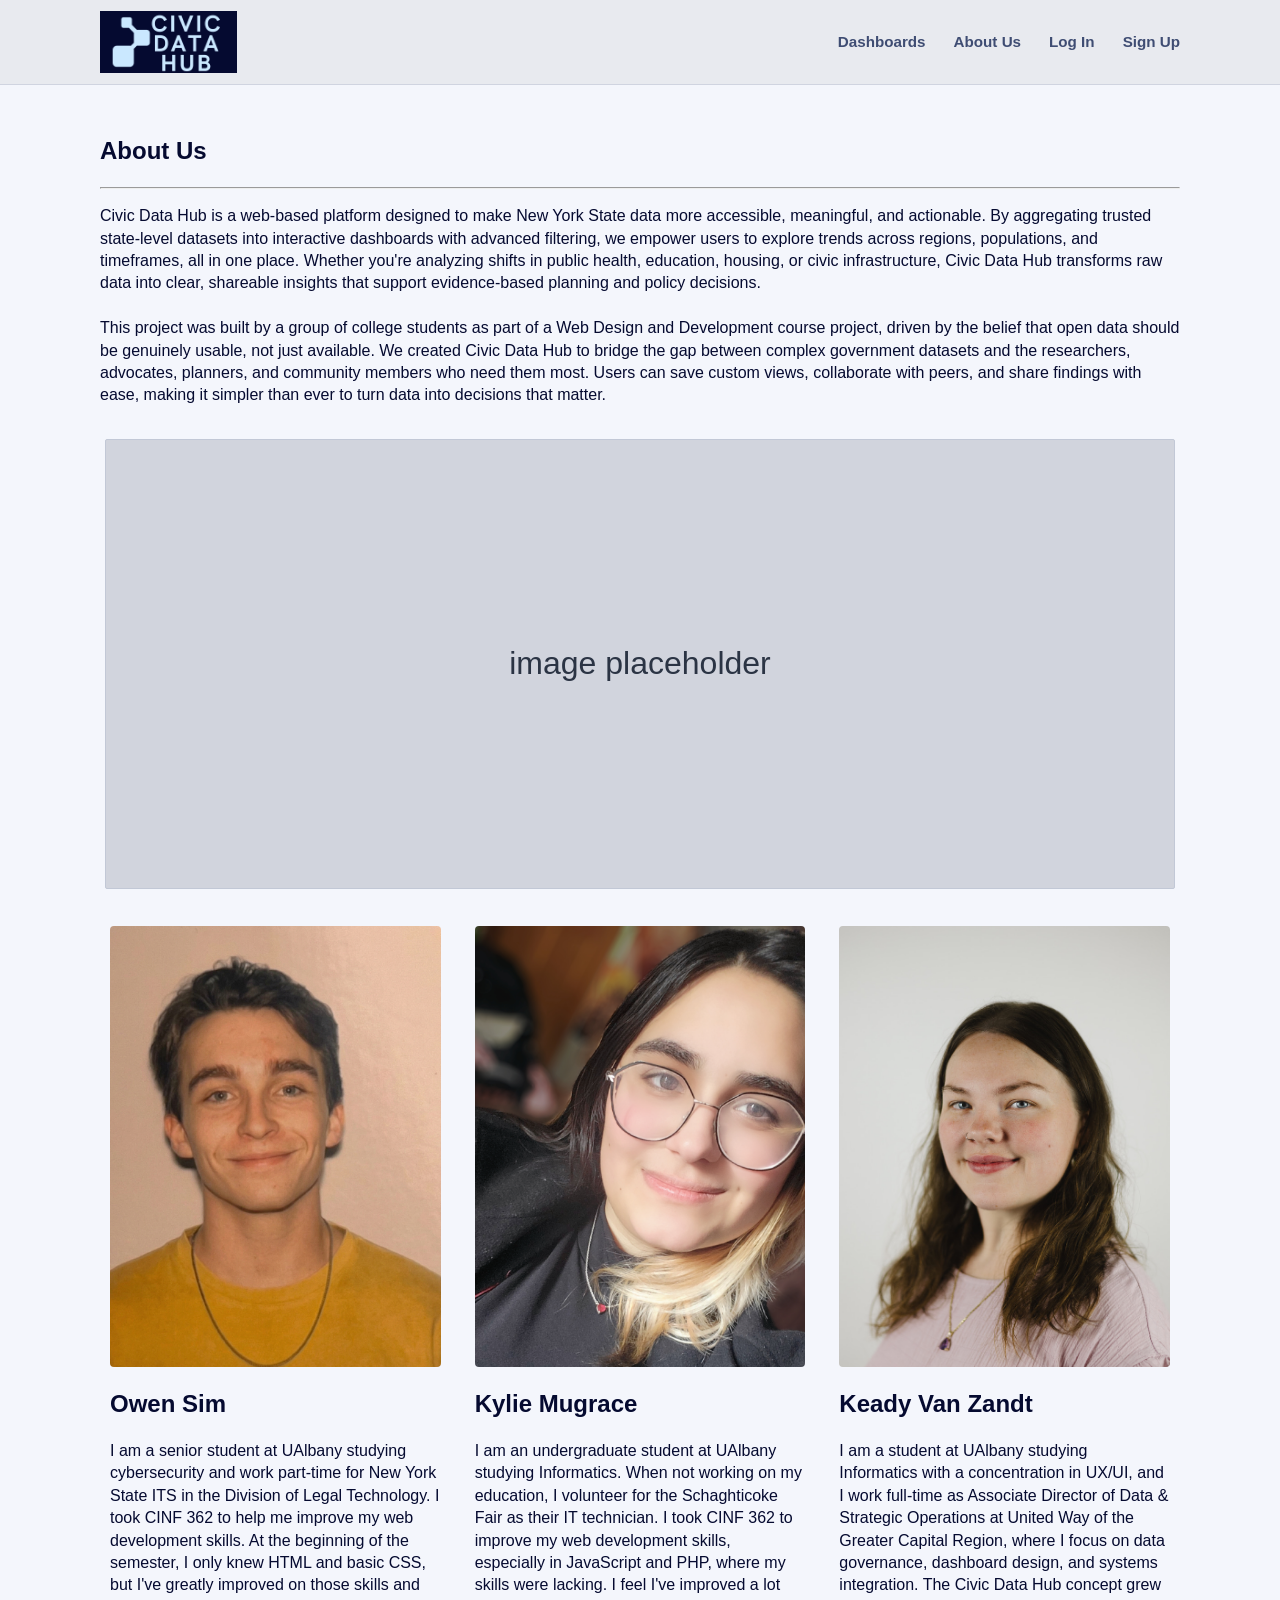
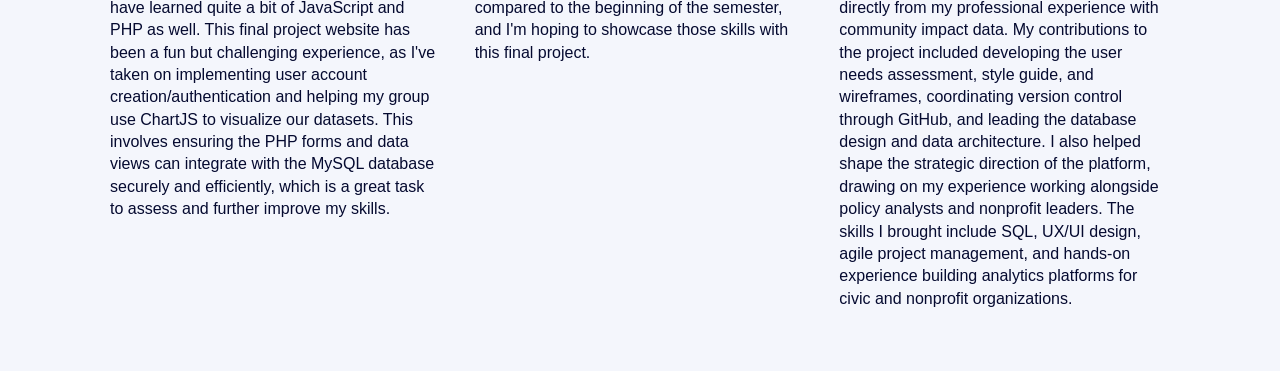
==== commit b94c971f: "Update about page bios and profile image accessibility Replaces placeholder profile content with Kea" ====
--- a/about.html
+++ b/about.html
@@ -74,11 +74,9 @@
 						skills with this final project.</p>
 				</div>
 				<div class="about-column">
-					<div class="portrait graphic-placeholder" role="img">image placeholder</div>
-					<h2>Your Name</h2>
-					<p>Lorem ipsum dolor sit amet, consectetur adipiscing elit. Integer eleifend orci lacus,
-						in ultricies eros condimentum eget. Vivamus elit magna, mollis pharetra justo quis, aliquam
-						rutrum quam.</p>
+					<img src="assets/Portrait-KV.png" alt="Portrait of Keady Van Zandt" class="portrait" />
+					<h2>Keady Van Zandt</h2>
+					<p>I am a student at UAlbany studying Informatics with a concentration in UX/UI, and I work full-time as Associate Director of Data & Strategic Operations at United Way of the Greater Capital Region, where I focus on data governance, dashboard design, and systems integration. The Civic Data Hub concept grew directly from my professional experience with community impact data. My contributions to the project included developing the user needs assessment, style guide, and wireframes, coordinating version control through GitHub, and leading the database design and data architecture. I also helped shape the strategic direction of the platform, drawing on my experience working alongside policy analysts and nonprofit leaders. The skills I brought include SQL, UX/UI design, agile project management, and hands-on experience building analytics platforms for civic and nonprofit organizations.</p>
 				</div>
 			</section>
 
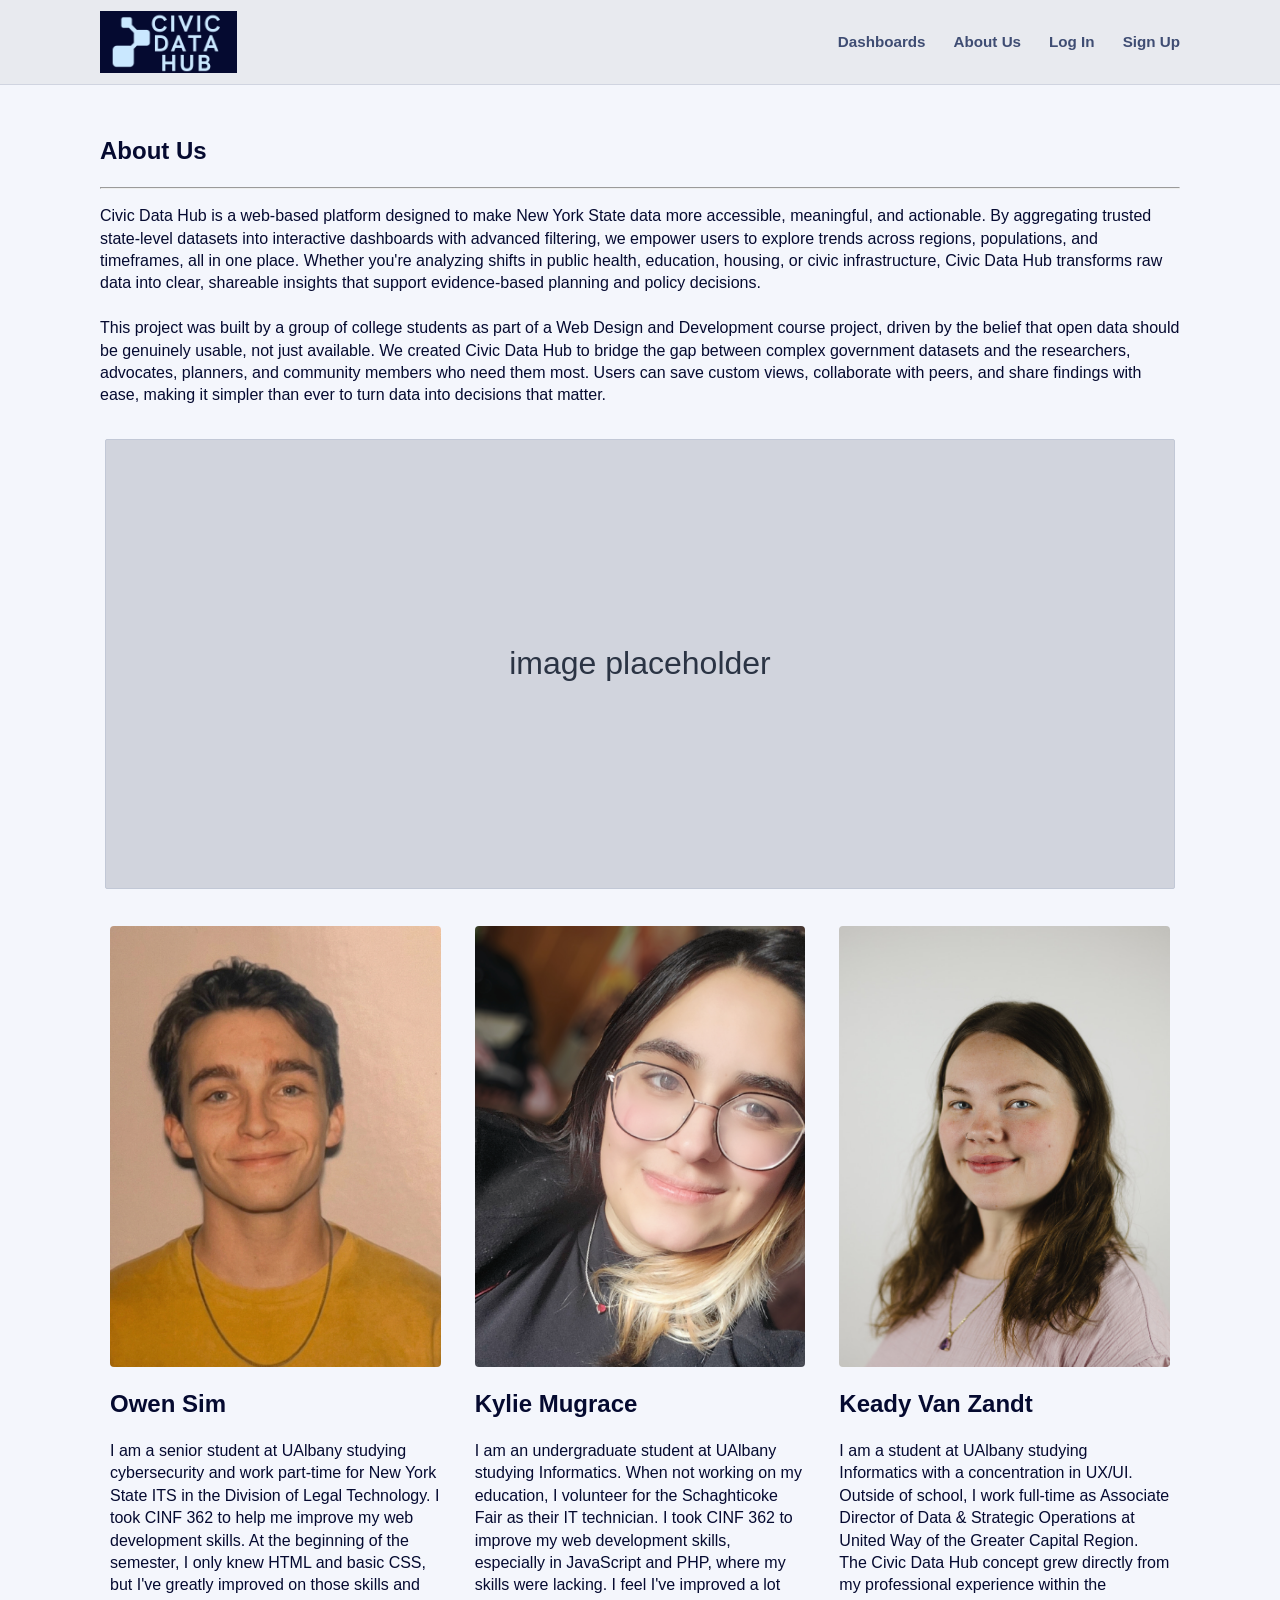
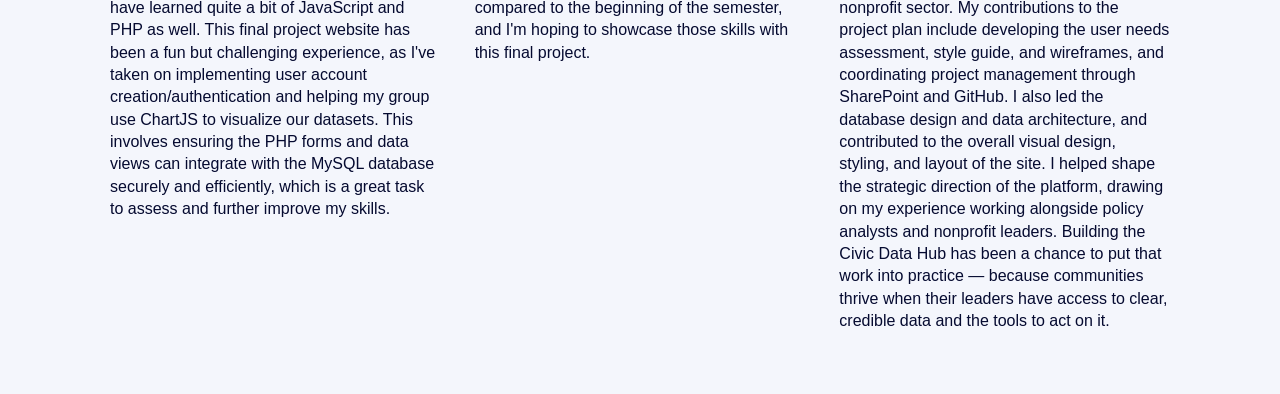
==== commit 2751268b: "Refine Keady bio copy on about page Updates the third profile description to clearer, polished langu" ====
--- a/about.html
+++ b/about.html
@@ -76,7 +76,7 @@
 				<div class="about-column">
 					<img src="assets/Portrait-KV.png" alt="Portrait of Keady Van Zandt" class="portrait" />
 					<h2>Keady Van Zandt</h2>
-					<p>I am a student at UAlbany studying Informatics with a concentration in UX/UI, and I work full-time as Associate Director of Data & Strategic Operations at United Way of the Greater Capital Region, where I focus on data governance, dashboard design, and systems integration. The Civic Data Hub concept grew directly from my professional experience with community impact data. My contributions to the project included developing the user needs assessment, style guide, and wireframes, coordinating version control through GitHub, and leading the database design and data architecture. I also helped shape the strategic direction of the platform, drawing on my experience working alongside policy analysts and nonprofit leaders. The skills I brought include SQL, UX/UI design, agile project management, and hands-on experience building analytics platforms for civic and nonprofit organizations.</p>
+					<p>I am a student at UAlbany studying Informatics with a concentration in UX/UI. Outside of school, I work full-time as Associate Director of Data &amp; Strategic Operations at United Way of the Greater Capital Region. The Civic Data Hub concept grew directly from my professional experience within the nonprofit sector. My contributions to the project plan include developing the user needs assessment, style guide, and wireframes, and coordinating project management through SharePoint and GitHub. I also led the database design and data architecture, and contributed to the overall visual design, styling, and layout of the site. I helped shape the strategic direction of the platform, drawing on my experience working alongside policy analysts and nonprofit leaders. Building the Civic Data Hub has been a chance to put that work into practice — because communities thrive when their leaders have access to clear, credible data and the tools to act on it.</p>
 				</div>
 			</section>
 
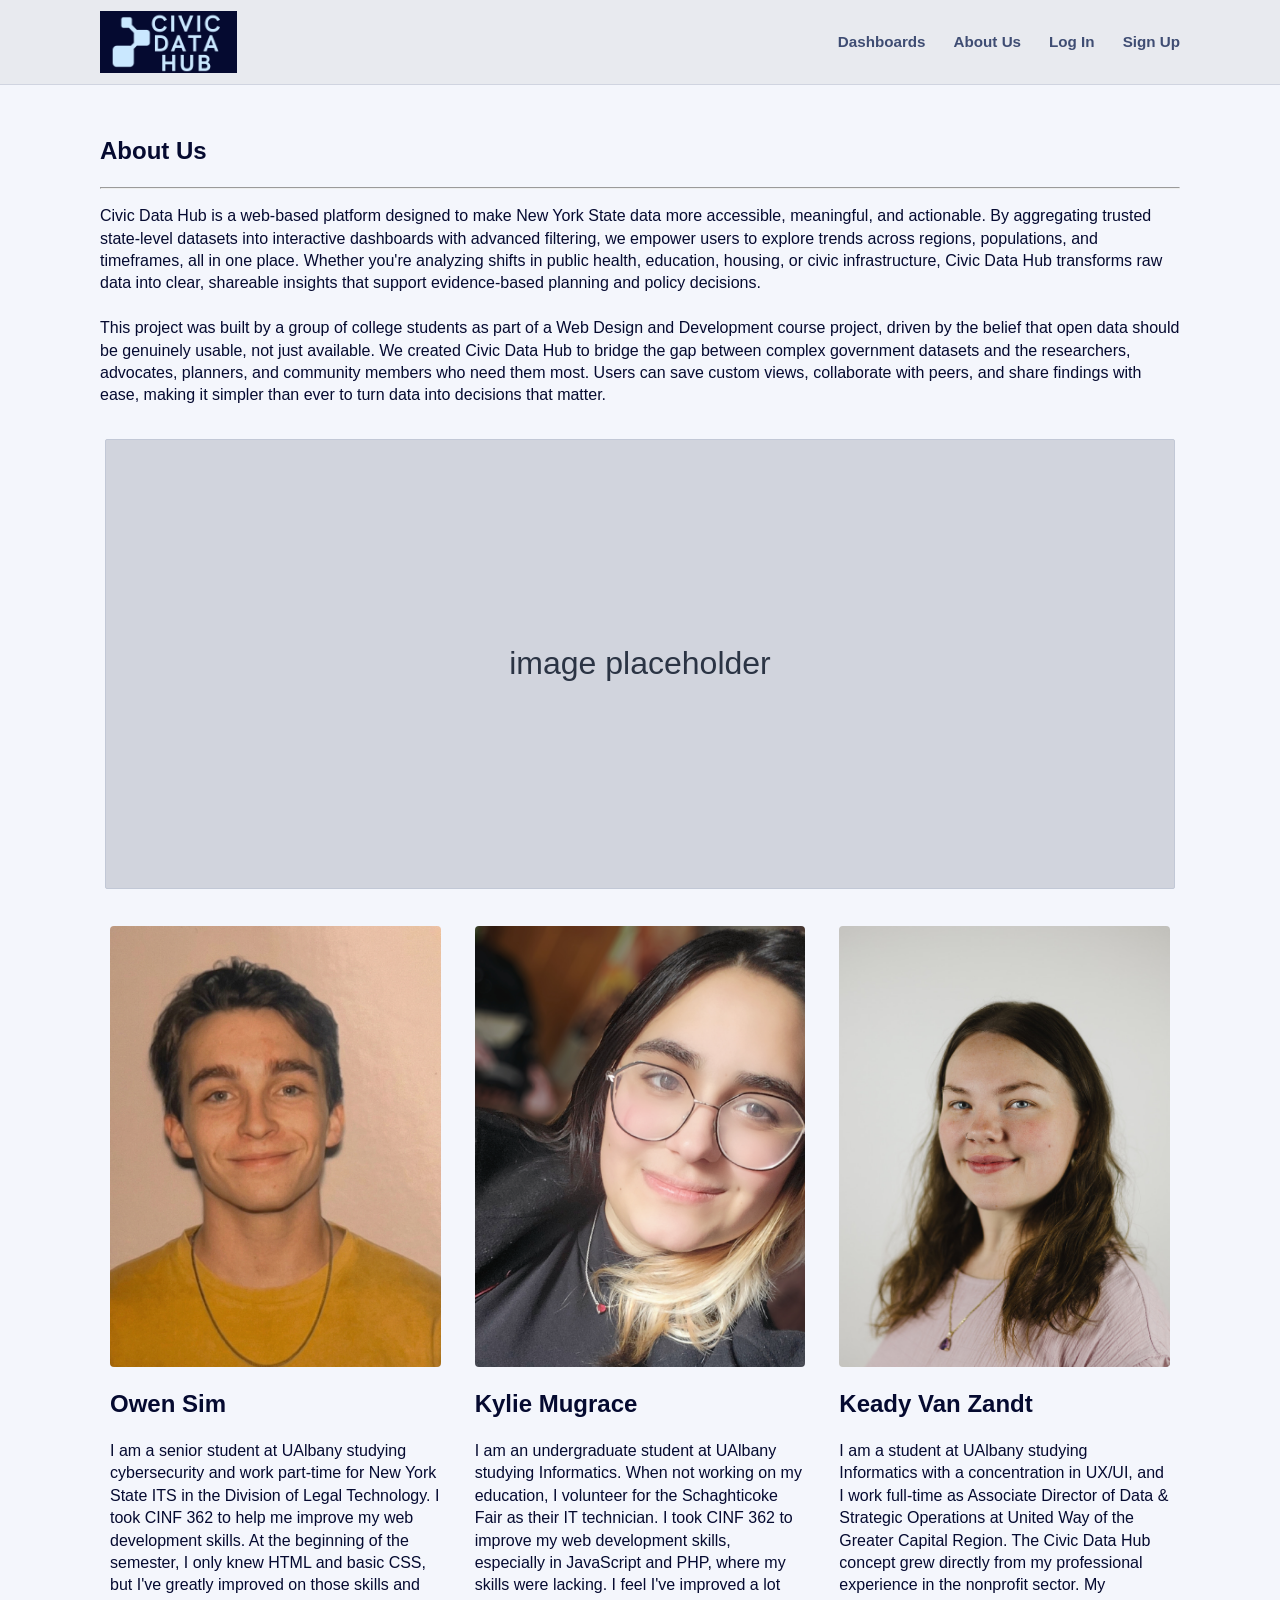
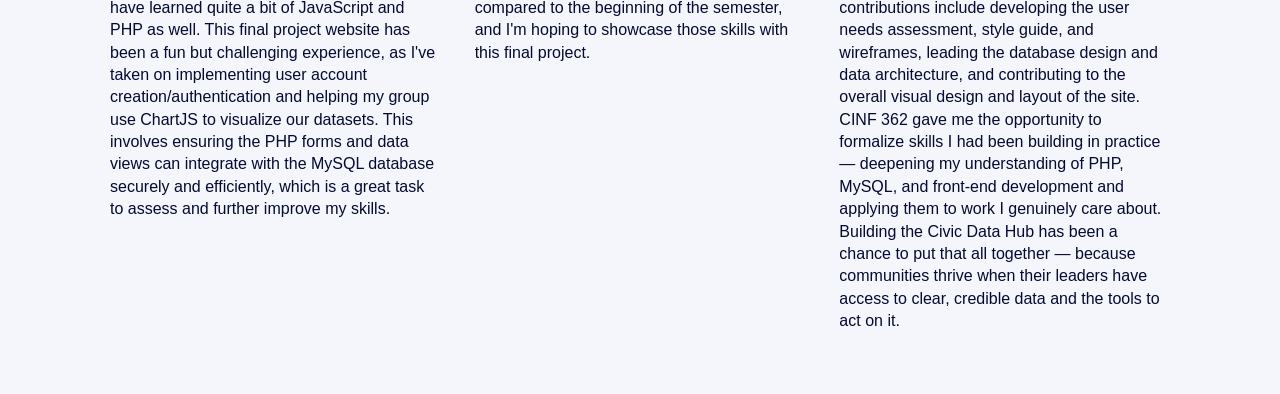
==== commit 56061c37: "Update Keady bio wording on about page Replaces the third profile paragraph with updated language ab" ====
--- a/about.html
+++ b/about.html
@@ -76,7 +76,7 @@
 				<div class="about-column">
 					<img src="assets/Portrait-KV.png" alt="Portrait of Keady Van Zandt" class="portrait" />
 					<h2>Keady Van Zandt</h2>
-					<p>I am a student at UAlbany studying Informatics with a concentration in UX/UI. Outside of school, I work full-time as Associate Director of Data &amp; Strategic Operations at United Way of the Greater Capital Region. The Civic Data Hub concept grew directly from my professional experience within the nonprofit sector. My contributions to the project plan include developing the user needs assessment, style guide, and wireframes, and coordinating project management through SharePoint and GitHub. I also led the database design and data architecture, and contributed to the overall visual design, styling, and layout of the site. I helped shape the strategic direction of the platform, drawing on my experience working alongside policy analysts and nonprofit leaders. Building the Civic Data Hub has been a chance to put that work into practice — because communities thrive when their leaders have access to clear, credible data and the tools to act on it.</p>
+					<p>I am a student at UAlbany studying Informatics with a concentration in UX/UI, and I work full-time as Associate Director of Data &amp; Strategic Operations at United Way of the Greater Capital Region. The Civic Data Hub concept grew directly from my professional experience in the nonprofit sector. My contributions include developing the user needs assessment, style guide, and wireframes, leading the database design and data architecture, and contributing to the overall visual design and layout of the site. CINF 362 gave me the opportunity to formalize skills I had been building in practice — deepening my understanding of PHP, MySQL, and front-end development and applying them to work I genuinely care about. Building the Civic Data Hub has been a chance to put that all together — because communities thrive when their leaders have access to clear, credible data and the tools to act on it.</p>
 				</div>
 			</section>
 
